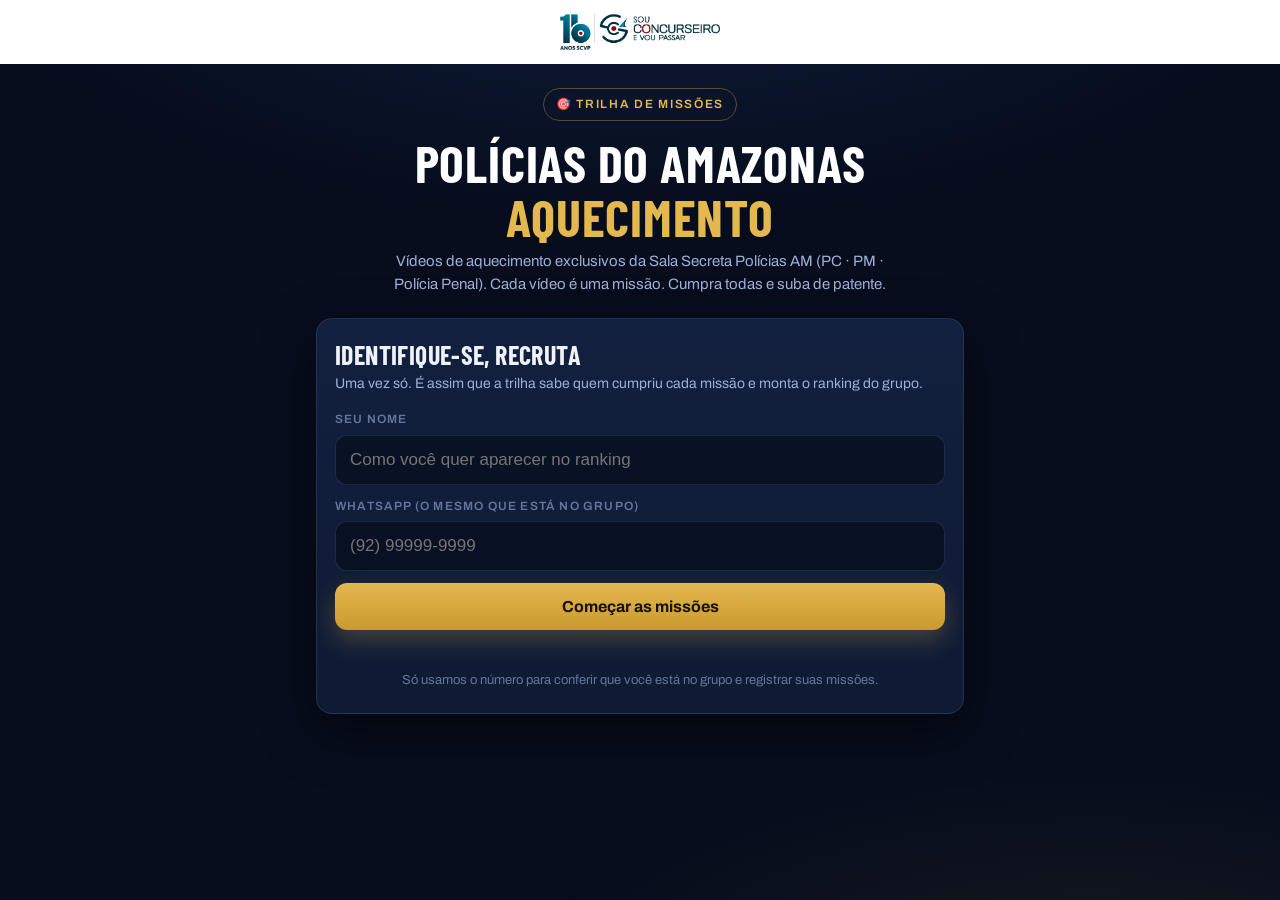
==== policias/index.html @ 0d8083f0 "Trilha de Missões: páginas Polícias AM e PRF (gate + player YouTube medido + ranking) Co-Authored-By" ====
<!DOCTYPE html>
<html lang="pt-BR">
<head>
<meta charset="UTF-8">
<meta name="viewport" content="width=device-width, initial-scale=1.0">
<title>Trilha de Missões · Polícias do Amazonas — Sou Concurseiro e Vou Passar</title>
<meta name="description" content="Vídeos de aquecimento exclusivos da Sala Secreta Polícias AM (PC · PM · Polícia Penal). Cada vídeo é uma missão. Cumpra todas e suba de patente.">
<meta property="og:title" content="Trilha de Missões · Polícias do Amazonas">
<meta property="og:description" content="Vídeos de aquecimento exclusivos da Sala Secreta Polícias AM (PC · PM · Polícia Penal). Cada vídeo é uma missão. Cumpra todas e suba de patente.">
<meta property="og:image" content="https://fabiomsam-cloud.github.io/trilha-missoes-a7c3e1/assets/og-policias.jpg">
<meta property="og:type" content="website">
<meta name="robots" content="noindex">
<link rel="icon" href="data:,">

<!-- Meta Pixel (POLICIAS) -->
<script>
!function(f,b,e,v,n,t,s)
{if(f.fbq)return;n=f.fbq=function(){n.callMethod?
n.callMethod.apply(n,arguments):n.queue.push(arguments)};
if(!f._fbq)f._fbq=n;n.push=n;n.loaded=!0;n.version='2.0';
n.queue=[];t=b.createElement(e);t.async=!0;
t.src=v;s=b.getElementsByTagName(e)[0];
s.parentNode.insertBefore(t,s)}(window, document,'script',
'https://connect.facebook.net/en_US/fbevents.js');
fbq('init', '429553154418122');
fbq('track', 'PageView');
</script>
<noscript><img height="1" width="1" style="display:none" src="https://www.facebook.com/tr?id=429553154418122&ev=PageView&noscript=1"/></noscript>

<link rel="preconnect" href="https://fonts.googleapis.com">
<link rel="preconnect" href="https://fonts.gstatic.com" crossorigin>
<link href="https://fonts.googleapis.com/css2?family=Barlow+Condensed:wght@500;600;700&family=Archivo:wght@400;500;600;700&family=IBM+Plex+Mono:wght@400;500;600&display=swap" rel="stylesheet">
<link rel="stylesheet" href="../assets/app.css?v=1">
<script>
window.TRILHA = {
  frente: "POLICIAS",
  titulo: "Trilha de Missões Polícias do Amazonas",
  grupo_url: "https://sndflw.com/i/fRiCa8jorZXLuQq20ywu",
  sequencial: true,
  patentes: ["Recruta","Soldado","Cabo","Sargento","Tenente","Capitão","Comandante"]
};
</script>
</head>
<body>
<div class="topbar"><img src="../assets/logo-scvp.png" alt="Sou Concurseiro e Vou Passar"></div>

<main class="wrap">
  <header class="hero">
    <span class="tag">🎯 Trilha de Missões</span>
    <h1 class="display">Polícias do Amazonas<br><em>Aquecimento</em></h1>
    <p>Vídeos de aquecimento exclusivos da Sala Secreta Polícias AM (PC · PM · Polícia Penal). Cada vídeo é uma missão. Cumpra todas e suba de patente.</p>
  </header>

  <!-- GATE -->
  <section id="gate" class="card" style="display:none">
    <h2 class="display">Identifique-se, recruta</h2>
    <p class="sub">Uma vez só. É assim que a trilha sabe quem cumpriu cada missão e monta o ranking do grupo.</p>
    <form>
      <div class="field"><label for="nome">Seu nome</label><input id="nome" type="text" autocomplete="name" placeholder="Como você quer aparecer no ranking"></div>
      <div class="field"><label for="tel">WhatsApp (o mesmo que está no grupo)</label><input id="tel" type="tel" inputmode="numeric" autocomplete="tel" placeholder="(92) 99999-9999"></div>
      <button id="entrar" class="btn" type="button">Começar as missões</button>
      <div class="err"></div>
    </form>
    <p class="hint">Só usamos o número para conferir que você está no grupo e registrar suas missões.</p>
  </section>

  <!-- TRILHA -->
  <section id="trilha" style="display:none">
    <div class="status">
      <div class="who" id="who"></div>
      <div class="patente"><div class="insig" id="insig">🪖</div><div><div class="lbl">Patente</div><div class="nome display" id="patente">Recruta</div></div></div>
    </div>
    <div class="bar" id="bar"><i></i></div>
    <div class="barlbl" id="barlbl"></div>

    <div class="aviso" id="aviso" style="display:none">⚠️ <div>Não encontramos esse número no grupo. Suas missões contam, mas para valer no ranking <a href="https://sndflw.com/i/fRiCa8jorZXLuQq20ywu" target="_blank" rel="noopener">entre no grupo</a> com este mesmo WhatsApp.</div></div>

    <div class="sec">Missões</div>
    <div id="missoes"></div>

    <div class="sec">🏆 Ranking do grupo · top 10</div>
    <div class="card" style="padding:6px 6px"><ul class="rank" id="rank"></ul></div>

    <p class="foot">Assista pelo menos 75% do vídeo para a missão contar. Pulou trecho? Não conta. 😉<br><a href="#" id="sair">Não é você? Trocar de conta</a></p>
  </section>
</main>

<div class="toast" id="toast"><b></b><span></span></div>
<script src="../assets/app.js?v=1"></script>
</body>
</html>
---- assets/app.css ----
:root{
  --bg:#070d1d; --bg-2:#0a1226; --panel:#0f1a33; --panel-2:#12203f;
  --line:rgba(158,181,224,.14); --line-gold:rgba(227,184,79,.35);
  --ink:#eef2fb; --dim:#9db0d4; --faint:#65769b;
  --gold:#e3b84f; --gold-deep:#c99a2e;
  --blue:#3e6fd9; --blue-soft:#7fa3ec;
  --green:#37b06a; --red:#e05252; --wa:#25D366;
  --radius:16px; --shadow:0 18px 50px rgba(0,0,0,.5);
}
*{box-sizing:border-box;margin:0;padding:0}
html{-webkit-text-size-adjust:100%}
body{font-family:'Archivo',system-ui,sans-serif;background:var(--bg);color:var(--ink);line-height:1.55;-webkit-font-smoothing:antialiased;overflow-x:hidden;min-height:100vh}
body::before{content:"";position:fixed;inset:0;pointer-events:none;z-index:0;
  background:radial-gradient(90% 55% at 50% -8%, rgba(62,111,217,.16), transparent 60%),
             radial-gradient(70% 40% at 85% 110%, rgba(227,184,79,.07), transparent 65%)}
.display{font-family:'Barlow Condensed','Archivo',sans-serif;text-transform:uppercase;letter-spacing:.015em;line-height:1.05}
.mono{font-family:'IBM Plex Mono',monospace}
a{color:inherit}
button{font-family:inherit;cursor:pointer}

.topbar{position:relative;z-index:1;background:#fff;padding:12px 16px;display:flex;justify-content:center}
.topbar img{height:40px;width:auto;display:block}

.wrap{position:relative;z-index:1;max-width:680px;margin:0 auto;padding:24px 16px 80px}

/* ---- cabeçalho ---- */
.hero{text-align:center;margin-bottom:22px}
.tag{display:inline-flex;align-items:center;gap:8px;padding:6px 12px;border:1px solid var(--line-gold);border-radius:999px;color:var(--gold);font-size:12px;letter-spacing:.14em;text-transform:uppercase;font-weight:600}
.hero h1{font-size:clamp(34px,8vw,52px);margin:14px 0 6px;color:#fff}
.hero h1 em{font-style:normal;color:var(--gold)}
.hero p{color:var(--dim);font-size:15px;max-width:520px;margin:0 auto}

/* ---- gate (nome + whatsapp) ---- */
.card{background:linear-gradient(180deg,var(--panel-2),var(--panel));border:1px solid var(--line);border-radius:var(--radius);box-shadow:var(--shadow);padding:22px 18px}
.card h2{font-size:26px;margin-bottom:4px}
.card .sub{color:var(--dim);font-size:14px;margin-bottom:16px}
.field{margin-bottom:12px}
.field label{display:block;font-size:12px;letter-spacing:.1em;text-transform:uppercase;color:var(--faint);margin-bottom:6px;font-weight:600}
.field input{width:100%;padding:14px 14px;border-radius:12px;border:1px solid var(--line);background:rgba(7,13,29,.7);color:#fff;font-size:17px;outline:none}
.field input:focus{border-color:var(--blue-soft);box-shadow:0 0 0 3px rgba(62,111,217,.25)}
.btn{display:inline-flex;align-items:center;justify-content:center;gap:10px;width:100%;padding:15px 18px;border-radius:12px;border:0;font-weight:700;font-size:16px;color:#1a1200;background:linear-gradient(180deg,var(--gold),var(--gold-deep));box-shadow:0 10px 24px rgba(227,184,79,.25);transition:transform .12s}
.btn:active{transform:scale(.98)}
.btn[disabled]{opacity:.6;cursor:wait}
.btn.ghost{background:transparent;color:var(--dim);border:1px solid var(--line);box-shadow:none;font-weight:600}
.btn.wa{background:linear-gradient(180deg,#2ee07a,#1cab52);color:#04220f;box-shadow:0 10px 24px rgba(37,211,102,.22)}
.err{color:#ff9b9b;font-size:14px;margin-top:10px;min-height:18px}
.hint{font-size:13px;color:var(--faint);margin-top:12px;text-align:center}

/* ---- barra de patente / progresso ---- */
.status{display:grid;grid-template-columns:1fr auto;gap:12px;align-items:center;margin-bottom:16px}
.status .who{font-size:14px;color:var(--dim)}
.status .who b{color:#fff}
.patente{display:flex;align-items:center;gap:10px;justify-self:end}
.patente .insig{width:44px;height:44px;border-radius:12px;display:grid;place-items:center;background:linear-gradient(180deg,rgba(227,184,79,.25),rgba(227,184,79,.06));border:1px solid var(--line-gold);font-size:22px}
.patente .lbl{font-size:11px;letter-spacing:.12em;text-transform:uppercase;color:var(--faint)}
.patente .nome{font-size:20px;color:var(--gold)}
.bar{height:12px;border-radius:999px;background:rgba(255,255,255,.07);overflow:hidden;border:1px solid var(--line)}
.bar i{display:block;height:100%;width:0;background:linear-gradient(90deg,var(--gold-deep),var(--gold));transition:width .6s cubic-bezier(.2,.8,.2,1)}
.barlbl{display:flex;justify-content:space-between;font-size:12px;color:var(--faint);margin:6px 2px 22px}
.barlbl b{color:var(--ink)}

.aviso{display:flex;gap:10px;align-items:flex-start;background:rgba(224,82,82,.08);border:1px solid rgba(224,82,82,.35);border-radius:12px;padding:12px 14px;font-size:14px;color:#ffd0d0;margin-bottom:18px}
.aviso a{color:#fff;font-weight:700}

/* ---- missões ---- */
.sec{font-size:13px;letter-spacing:.16em;text-transform:uppercase;color:var(--faint);font-weight:700;margin:26px 0 10px}
.missao{position:relative;background:linear-gradient(180deg,var(--panel-2),var(--panel));border:1px solid var(--line);border-radius:var(--radius);margin-bottom:12px;overflow:hidden;transition:border-color .2s}
.missao.done{border-color:rgba(55,176,106,.45)}
.missao.open{border-color:var(--line-gold)}
.missao.locked{opacity:.55}
.mhead{display:grid;grid-template-columns:52px 1fr auto;gap:12px;align-items:center;padding:14px 14px;width:100%;background:none;border:0;color:inherit;text-align:left}
.mnum{width:52px;height:52px;border-radius:14px;display:grid;place-items:center;font-size:22px;background:rgba(255,255,255,.05);border:1px solid var(--line)}
.done .mnum{background:rgba(55,176,106,.15);border-color:rgba(55,176,106,.5);color:#8ff0b6}
.open .mnum{background:rgba(227,184,79,.14);border-color:var(--line-gold);color:var(--gold)}
.mtit{font-size:20px;color:#fff}
.msub{font-size:13px;color:var(--dim);margin-top:2px}
.mst{font-size:11px;letter-spacing:.1em;text-transform:uppercase;font-weight:700;padding:5px 9px;border-radius:999px;border:1px solid var(--line);color:var(--dim);white-space:nowrap}
.done .mst{color:#8ff0b6;border-color:rgba(55,176,106,.5)}
.open .mst{color:var(--gold);border-color:var(--line-gold)}
.mbody{display:none;padding:0 14px 16px}
.missao.open .mbody{display:block}
.mdesc{font-size:14px;color:var(--dim);margin-bottom:12px}
.player{position:relative;width:100%;aspect-ratio:16/9;background:#000;border-radius:12px;overflow:hidden;border:1px solid var(--line)}
.player iframe,.player > div{position:absolute;inset:0;width:100%;height:100%}
.mprog{margin-top:10px}
.mprog .bar{height:8px}
.mprog .barlbl{margin:6px 2px 0}
.mdone{margin-top:12px;display:flex;flex-direction:column;gap:8px}

/* ---- ranking ---- */
.rank{list-style:none}
.rank li{display:grid;grid-template-columns:40px 1fr auto;gap:10px;align-items:center;padding:10px 12px;border-bottom:1px solid var(--line);font-size:15px}
.rank li:last-child{border-bottom:0}
.rank .pos{font-size:18px;color:var(--gold)}
.rank .pts{color:var(--dim);font-size:13px}
.rank li.me{background:rgba(227,184,79,.08);border-radius:10px}
.rank li.me .nm::after{content:" (você)";color:var(--gold);font-size:12px}
.empty{color:var(--faint);font-size:14px;padding:12px;text-align:center}

/* ---- toast ---- */
.toast{position:fixed;left:50%;bottom:24px;transform:translateX(-50%) translateY(20px);opacity:0;background:linear-gradient(180deg,#1b2b52,#0f1a33);border:1px solid var(--line-gold);border-radius:14px;padding:14px 18px;box-shadow:var(--shadow);z-index:50;max-width:calc(100% - 32px);width:420px;transition:.3s;pointer-events:none}
.toast.show{opacity:1;transform:translateX(-50%) translateY(0)}
.toast b{display:block;font-size:20px;color:var(--gold)}
.toast span{font-size:14px;color:var(--dim)}

.foot{text-align:center;color:var(--faint);font-size:12px;margin-top:36px}
.foot a{color:var(--dim)}
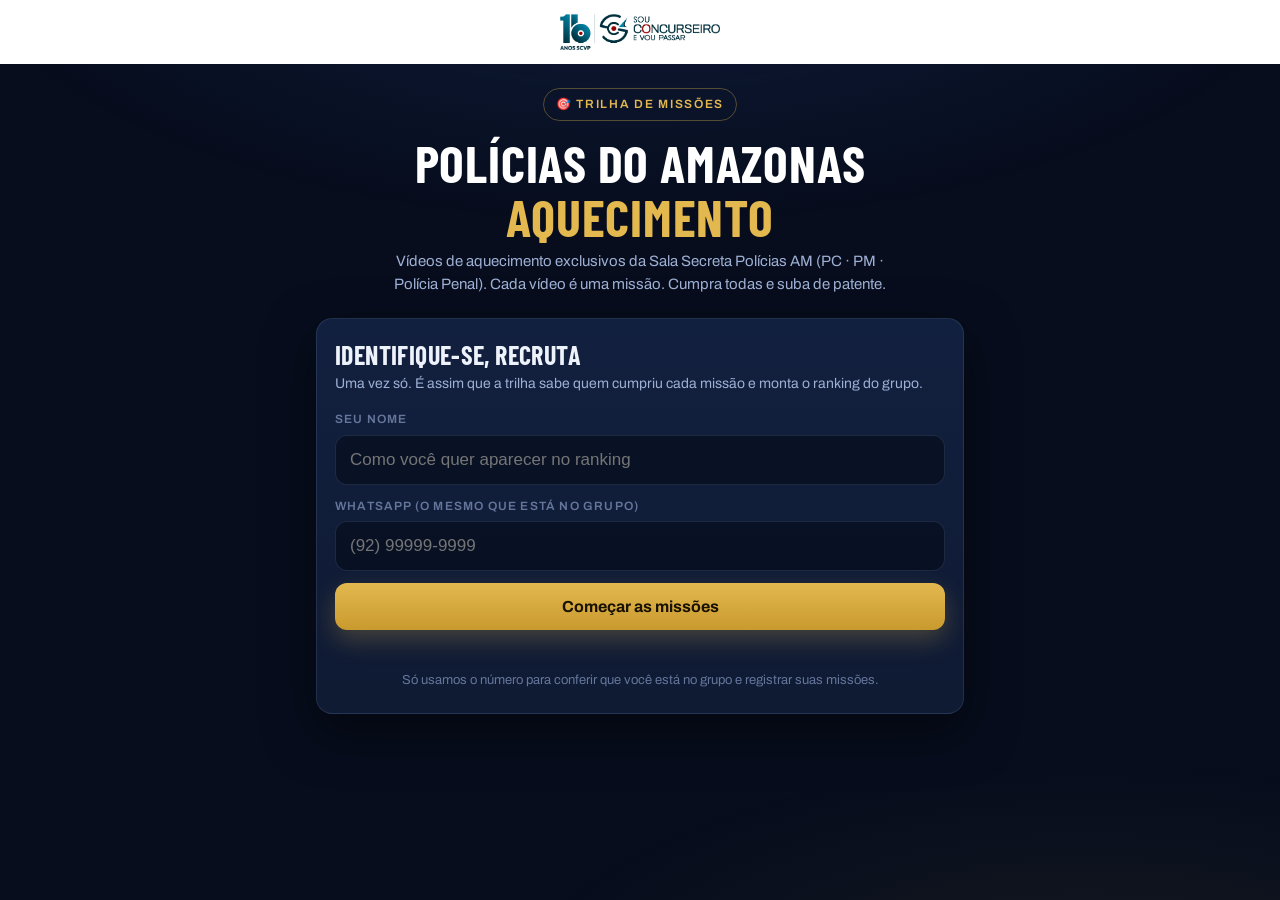
==== commit d33e3ff5: "Trilha: duração cadastrada na missão prevalece sobre a do player (anúncio pré-roll distorcia) Co-Aut" ====
--- a/policias/index.html
+++ b/policias/index.html
@@ -86,6 +86,6 @@
 </main>
 
 <div class="toast" id="toast"><b></b><span></span></div>
-<script src="../assets/app.js?v=1"></script>
+<script src="../assets/app.js?v=2"></script>
 </body>
 </html>
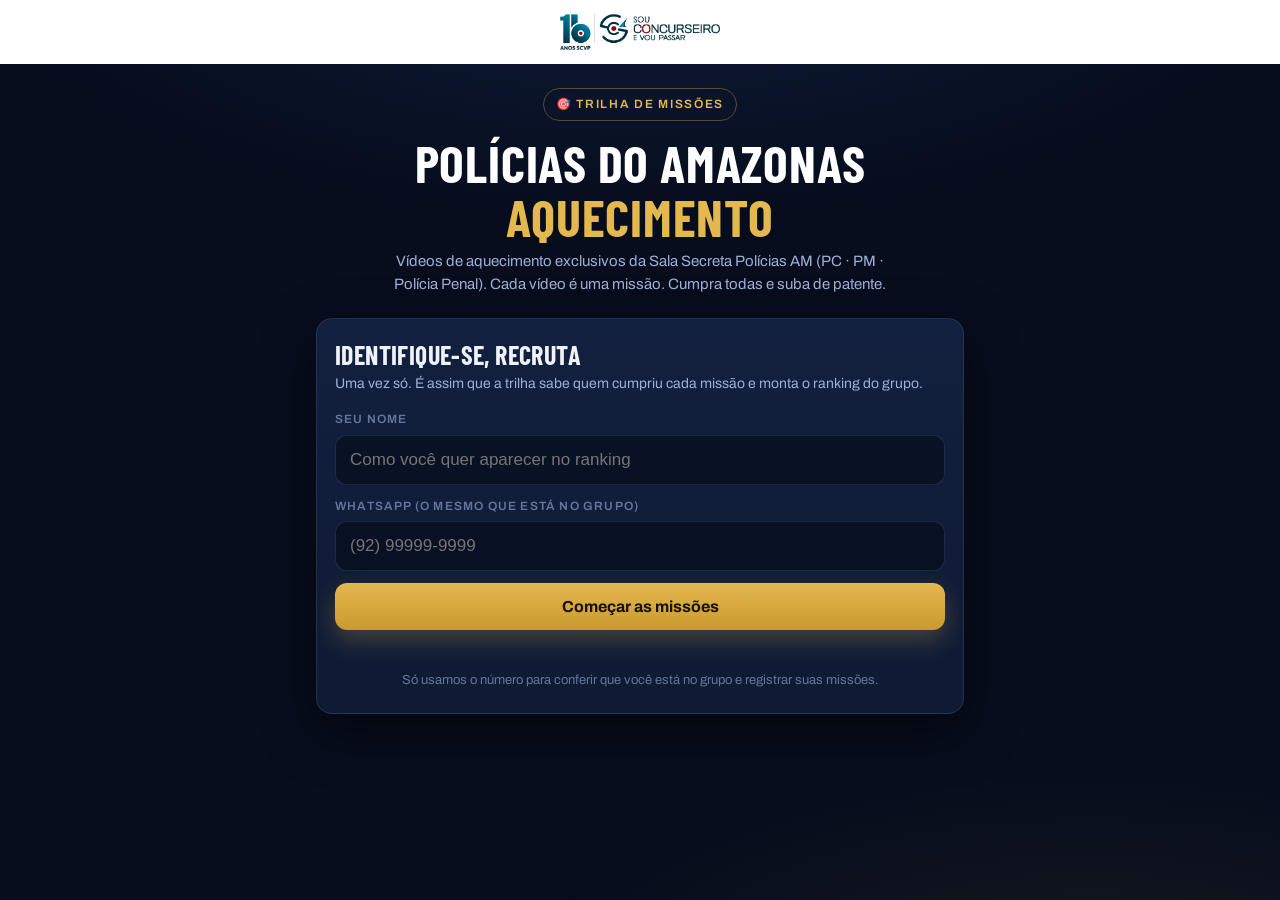
==== commit bd789bd7: "Trilha: missão final com o código da aula ao vivo libera os materiais Quem cumpriu as 4 missões e es" ====
--- a/policias/index.html
+++ b/policias/index.html
@@ -86,6 +86,6 @@
 </main>
 
 <div class="toast" id="toast"><b></b><span></span></div>
-<script src="../assets/app.js?v=2"></script>
+<script src="../assets/app.js?v=3"></script>
 </body>
 </html>
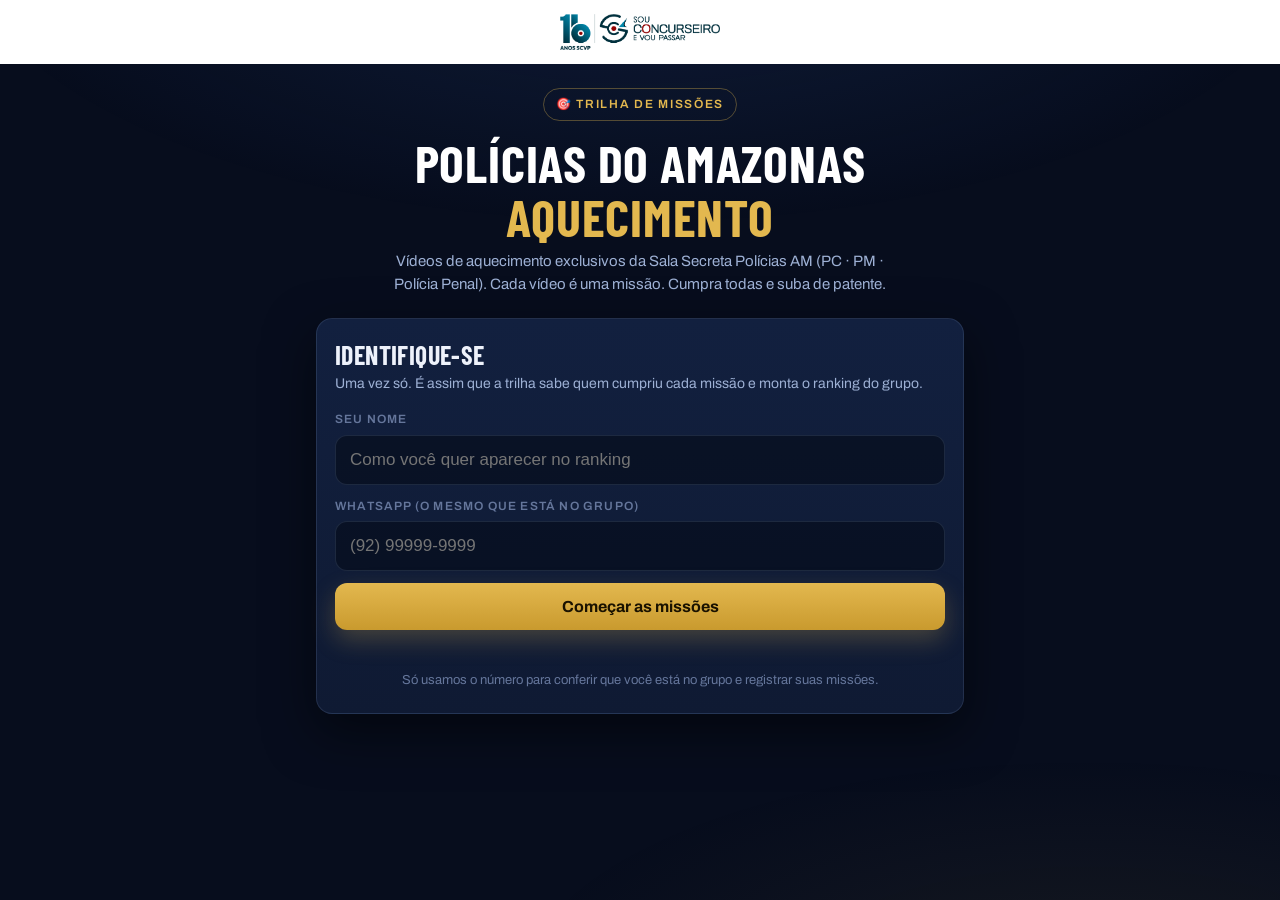
==== commit e456936b: "Ficha de Formação: pesquisa de qualificação que libera o Planner Tático (link exclusivo /ficha, obri" ====
--- a/policias/index.html
+++ b/policias/index.html
@@ -30,7 +30,7 @@
 <link rel="preconnect" href="https://fonts.googleapis.com">
 <link rel="preconnect" href="https://fonts.gstatic.com" crossorigin>
 <link href="https://fonts.googleapis.com/css2?family=Barlow+Condensed:wght@500;600;700&family=Archivo:wght@400;500;600;700&family=IBM+Plex+Mono:wght@400;500;600&display=swap" rel="stylesheet">
-<link rel="stylesheet" href="../assets/app.css?v=1">
+<link rel="stylesheet" href="../assets/app.css?v=2">
 <script>
 window.TRILHA = {
   frente: "POLICIAS",
@@ -53,7 +53,7 @@
 
   <!-- GATE -->
   <section id="gate" class="card" style="display:none">
-    <h2 class="display">Identifique-se, recruta</h2>
+    <h2 class="display">Identifique-se</h2>
     <p class="sub">Uma vez só. É assim que a trilha sabe quem cumpriu cada missão e monta o ranking do grupo.</p>
     <form>
       <div class="field"><label for="nome">Seu nome</label><input id="nome" type="text" autocomplete="name" placeholder="Como você quer aparecer no ranking"></div>
@@ -75,17 +75,23 @@
 
     <div class="aviso" id="aviso" style="display:none">⚠️ <div>Não encontramos esse número no grupo. Suas missões contam, mas para valer no ranking <a href="https://sndflw.com/i/fRiCa8jorZXLuQq20ywu" target="_blank" rel="noopener">entre no grupo</a> com este mesmo WhatsApp.</div></div>
 
+    <div id="ficha" style="display:none"></div>
+
+    <div id="corpo">
     <div class="sec">Missões</div>
     <div id="missoes"></div>
 
     <div class="sec">🏆 Ranking do grupo · top 10</div>
     <div class="card" style="padding:6px 6px"><ul class="rank" id="rank"></ul></div>
 
+    </div>
+
     <p class="foot">Assista pelo menos 75% do vídeo para a missão contar. Pulou trecho? Não conta. 😉<br><a href="#" id="sair">Não é você? Trocar de conta</a></p>
   </section>
 </main>
 
 <div class="toast" id="toast"><b></b><span></span></div>
-<script src="../assets/app.js?v=3"></script>
+<script src="../assets/ficha.js?v=1"></script>
+<script src="../assets/app.js?v=4"></script>
 </body>
 </html>
--- a/assets/app.css
+++ b/assets/app.css
@@ -105,3 +105,27 @@
 
 .foot{text-align:center;color:var(--faint);font-size:12px;margin-top:36px}
 .foot a{color:var(--dim)}
+
+/* ---- Ficha de Formação (23/09/2026) ---- */
+#ficha{margin-bottom:8px}
+.fx .tag{margin-bottom:10px}
+.fx-h{font-size:clamp(28px,7vw,40px);color:#fff;margin:4px 0 8px}
+.fx-h em{font-style:normal;color:var(--gold)}
+.fx-capa{display:block;width:100%;height:auto;border-radius:12px;border:1px solid var(--line-gold);margin:4px 0 16px;box-shadow:0 12px 30px rgba(0,0,0,.45)}
+.fx-prog{margin-bottom:16px}
+.fx-prog .bar{height:8px}
+.fx-prog .barlbl{margin:6px 2px 0}
+.fx-q{font-family:'Archivo',sans-serif;font-size:19px;line-height:1.35;color:#fff;margin:0 0 14px;font-weight:700}
+.fx-q small{font-weight:500;color:var(--faint);font-size:13px}
+.fx-ops{display:flex;flex-direction:column;gap:10px}
+.fx-op{width:100%;text-align:left;padding:14px 16px;border-radius:12px;border:1px solid var(--line);background:rgba(7,13,29,.6);color:var(--ink);font-size:16px;font-weight:500;line-height:1.35;transition:border-color .15s,background .15s}
+@media (hover:hover){.fx-op:hover{border-color:var(--blue-soft)}}
+.fx-op.on{border-color:var(--gold);background:rgba(227,184,79,.14);color:#fff}
+.fx textarea{width:100%;padding:14px;border-radius:12px;border:1px solid var(--line);background:rgba(7,13,29,.7);color:#fff;font-size:16px;font-family:inherit;outline:none;resize:vertical}
+.fx textarea:focus{border-color:var(--blue-soft);box-shadow:0 0 0 3px rgba(62,111,217,.25)}
+.fx-back{display:block;margin:12px auto 0;background:none;border:0;color:var(--faint);font-size:14px;text-decoration:underline}
+.fx-mini{display:grid;grid-template-columns:72px 1fr auto;gap:12px;align-items:center;text-decoration:none;background:linear-gradient(180deg,var(--panel-2),var(--panel));border:1px solid rgba(55,176,106,.45);border-radius:var(--radius);padding:10px 14px 10px 10px;margin-bottom:6px}
+.fx-mini img{width:72px;height:auto;border-radius:8px;display:block}
+.fx-mini b{display:block;color:#fff;font-size:15px}
+.fx-mini small{display:block;color:var(--dim);font-size:13px}
+.fx-mini em{font-style:normal;font-size:20px}
